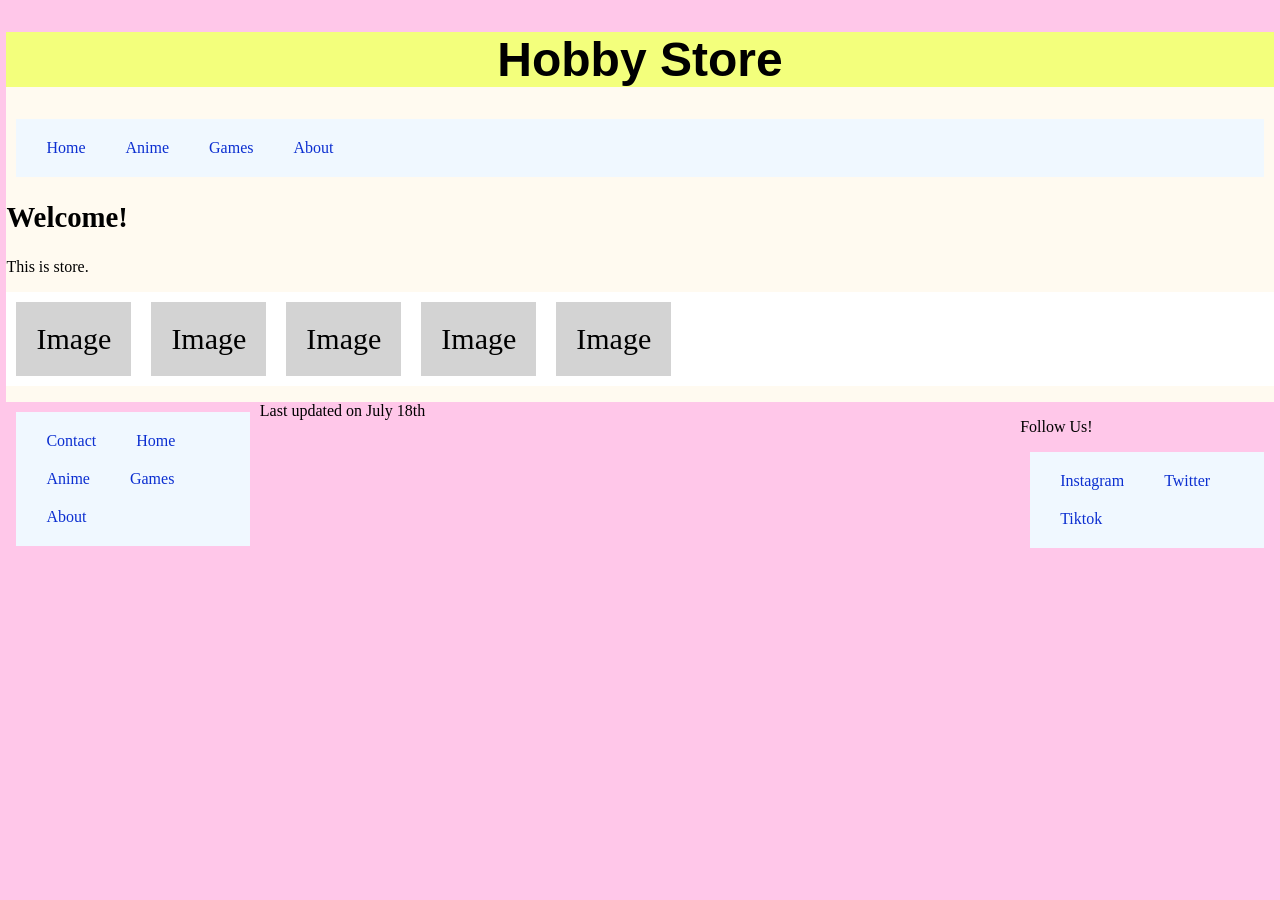
==== index.html @ 19286f65 "Update and rename project2home.html to index.html" ====
<!doctype html>
<html lang="en">
<head>
<meta charset="utf-8">
<meta name = "keywords"
  Content = "store, anime, games, hobby">
<link href = "project2.css" rel="stylesheet">
<title>project2home</title>
</head>

<body>

<h1>Hobby Store</h1>
	<nav>
		<ul> 
			<li><a href="index.html">Home</a></li>
			<li><a href="project2anime.html">Anime</a></li>
			<li><a href="project2games.html">Games</a></li>
			<li><a href="project2about.html">About</a></li>
		</ul>
	</nav>
<h2>Welcome!</h2>
<p>This is store.</p>


<div class="container">
	<div>Image</div>
	<div>Image</div>
	<div>Image</div>
	<div>Image</div>
	<div>Image</div>
</div>

<section>
<footer>
	<section id="leftcolumn">
		
		<nav>
			<ul> 
				<li><a href="mailto:cerritoscollege.example@gmail.com">Contact</a></li>
				<li><a href="project2home.html">Home</a></li>
				<li><a href="project2anime.html">Anime</a></li>
				<li><a href="project2games.html">Games</a></li>
				<li><a href="project2about.html">About</a></li>
			</ul>
		</nav>
	</section>
	<section id ="rightcolumn">
		<p>Follow Us!</p>
		<nav>
			<ul>
				<li><a href="https://instagram.com">Instagram</a></li>
				<li><a href="https://x.com">Twitter</a></li>
				<li><a href="https://tiktok.com">Tiktok</a></li>
			</ul>
		</nav>
	</section>
	
	<p>Last updated on July 18th</p>
	
	
</footer>
</section>

</body>
</html>
---- project2.css ----
@charset "utf-8";

/* CSS Document
HTML and Body Styles*/
html{background-color:hsla(323,100%,89%,1.00)}
body{color:rgba(0,0,0,1.00);
	background-color:floralwhite;
	font-size: 1em;
	width: 99%;
	margin-left:auto;
	margin-right:auto;	
	}

/*header 1*/
header {color: black}
h1 {color: black;
	background-color:#F3FF7C;
	text-align: center;
	font-size: 300%;
	font-family:"Gill Sans", "Gill Sans MT", "Myriad Pro", "DejaVu Sans Condensed", Helvetica, Arial, "sans-serif";
	}

/*header 2*/
h2 {color: black; 
	font-size: 180%;
	font-family:Cambria, "Hoefler Text", "Liberation Serif", Times, "Times New Roman", "serif";
	}


/* nav ul*/
nav ul{color: #0C2FD1;
	background-color:aliceblue;
	padding-bottom:10px;
	list-style-type: none;
	padding-left: 10px;
}
ul{
	list-style-type:none;
	margin:10px;
	padding:10px;
	overflow:hidden
}
ul li{
	float: left;
}
ul li a{
	display:block;
	color: #0C2FD1;
	text-align: left;
	padding: 10px 20px;
	text-decoration:none;
}
ul li a:hover{
	background-color:#A6FCF8;
}

/*Container*/
.container {
  display: inline-grid;
}
.container {
  display: flex;
  background-color: white;
}

.container div {
  background-color: lightgrey;
  margin: 10px;
  padding: 20px;
  font-size: 30px;
}



/*Section*/
section {color:black}
section#leftcolumn{
	clear:left;
	float:left;
	overflow:auto;
	width:20%;
}
section#rightcolumn {
	clear:right;
	float:right;
	overflow:auto;
	width:20%;
}
section#rightcolumn::after{
	clear:both;
	content:"";
	display:table;
	margin: 1% 1% 1% 1%;
}
section#leftcolumn::after{
	clear:both;
	content:"";
	display:table;
	margin: 1% 1% 1% 1%;
}

body>footer::after{
	clear:both;
	content:"";
	display:table;
}


/*footer*/
footer {
	color: black;
	clear:left;
	background-color:hsla(323,100%,89%,1.00);
	}
footer>p::after{
	clear:both;
	content:"";
	display:table;
}
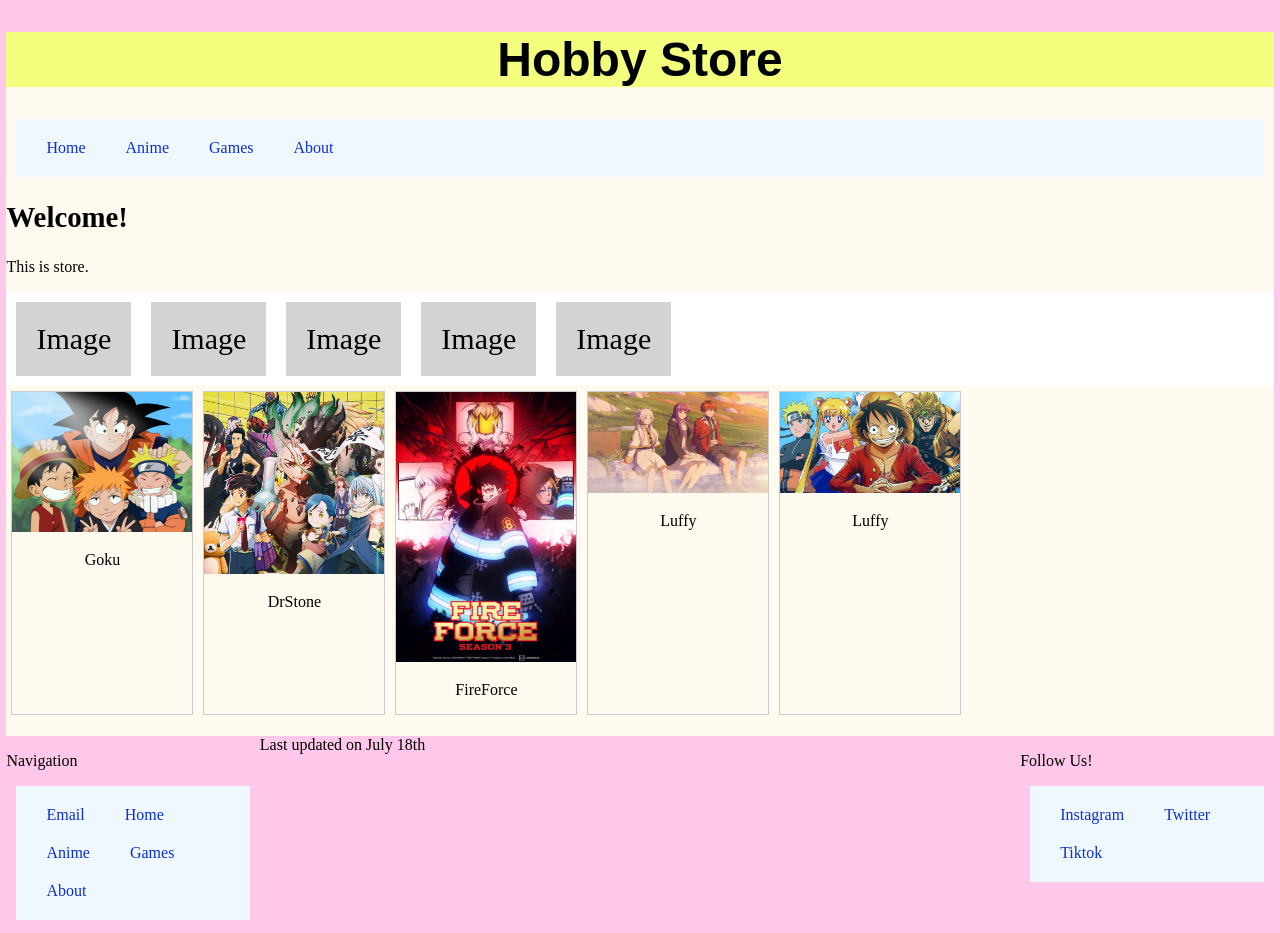
==== commit eea19a7f: "Add files via upload" ====
--- a/index.html
+++ b/index.html
@@ -31,13 +31,49 @@
 	<div>Image</div>
 </div>
 
+<div class="gallery">
+
+<div class="gallery-item">
+	<a target="_blank" href="image-big3.jpg">
+		<img src="image-big3.jpg" alt="Goku" width="600" height="400">
+	</a>
+<div class="desc">Goku</div>
+</div>
+
+<div class="gallery-item">
+	<a target="_blank" href="image-drstone.webp">
+		<img src="image-drstone.webp" alt="DrStone" width="600" height="400">
+	</a>
+<div class="desc">DrStone</div>
+</div>
+
+<div class="gallery-item">
+	<a target="_blank" href="image-fireforce.jpg">
+		<img src="image-fireforce.jpg" alt="FireForce" width="600" height="400">
+	</a>
+<div class="desc">FireForce</div>
+</div>
+<div class="gallery-item">
+	<a target="_blank" href="image-frieren.webp">
+ 		<img src="image-frieren.webp" alt="Frieren" width="600" height="400">
+	</a>
+<div class="desc">Luffy</div>
+	</div>
+<div class="gallery-item">
+	<a target="_blank" href="image-lsnd.webp">
+		<img src="image-lsnd.webp" alt="Luffy" width="600" height="400">
+	</a>
+<div class="desc">Luffy</div>
+</div>
+	</div>
+	
 <section>
 <footer>
 	<section id="leftcolumn">
-		
+		<p>Navigation</p>
 		<nav>
 			<ul> 
-				<li><a href="mailto:cerritoscollege.example@gmail.com">Contact</a></li>
+				<li><a href="mailto:cerritoscollege.example@gmail.com">Email</a></li>
 				<li><a href="project2home.html">Home</a></li>
 				<li><a href="project2anime.html">Anime</a></li>
 				<li><a href="project2games.html">Games</a></li>
--- a/project2.css
+++ b/project2.css
@@ -109,11 +109,86 @@
 /*footer*/
 footer {
 	color: black;
-	clear:left;
+	clear:both;
 	background-color:hsla(323,100%,89%,1.00);
 	}
 footer>p::after{
 	clear:both;
 	content:"";
+	margin-top: 40px;
+}
+
+
+
+/*About Us*/
+section#About{
+	clear:left;
+	float:left;
+	overflow:auto;
+	width:50%;
+}
+section#About::after{
+	clear:both;
+	content:"";
 	display:table;
+	margin: 1% 1% 10% 10%;
+}
+section#storefront{
+	clear:right;
+	float:right;
+	overflow:auto;
+	width:40%;
+}
+section#Contact{
+	clear:both;
+	float:left;
+	overflow:auto;
+	width:50%;
+}
+section#Contact::after{
+	clear:both;
+	content:"";
+	display:table;
+	margin: 1% 1% 10% 10%;
+}
+
+/*Gallery*/
+div.gallery {
+  display: flex;
+  flex-wrap: wrap;
+  justify-content: flex-start;
+	clear:both;
+}
+
+div.gallery-item {
+  margin: 5px;
+  border: 1px solid #ccc;
+  width: 180px;
+}
+
+div.gallery-item:hover {
+  border: 1px solid #777;
+}
+
+div.gallery-item img {
+  width: 100%;
+  height: auto;
+}
+
+div.gallery-item div.desc {
+  padding: 15px;
+  text-align: center;
+}
+
+
+
+/*input*/
+input {
+  width: 25%;
+	margin-left: 2%;
+}
+textarea{
+	width:50%;
+	overflow:scroll;
+	margin-left: 2%;
 }
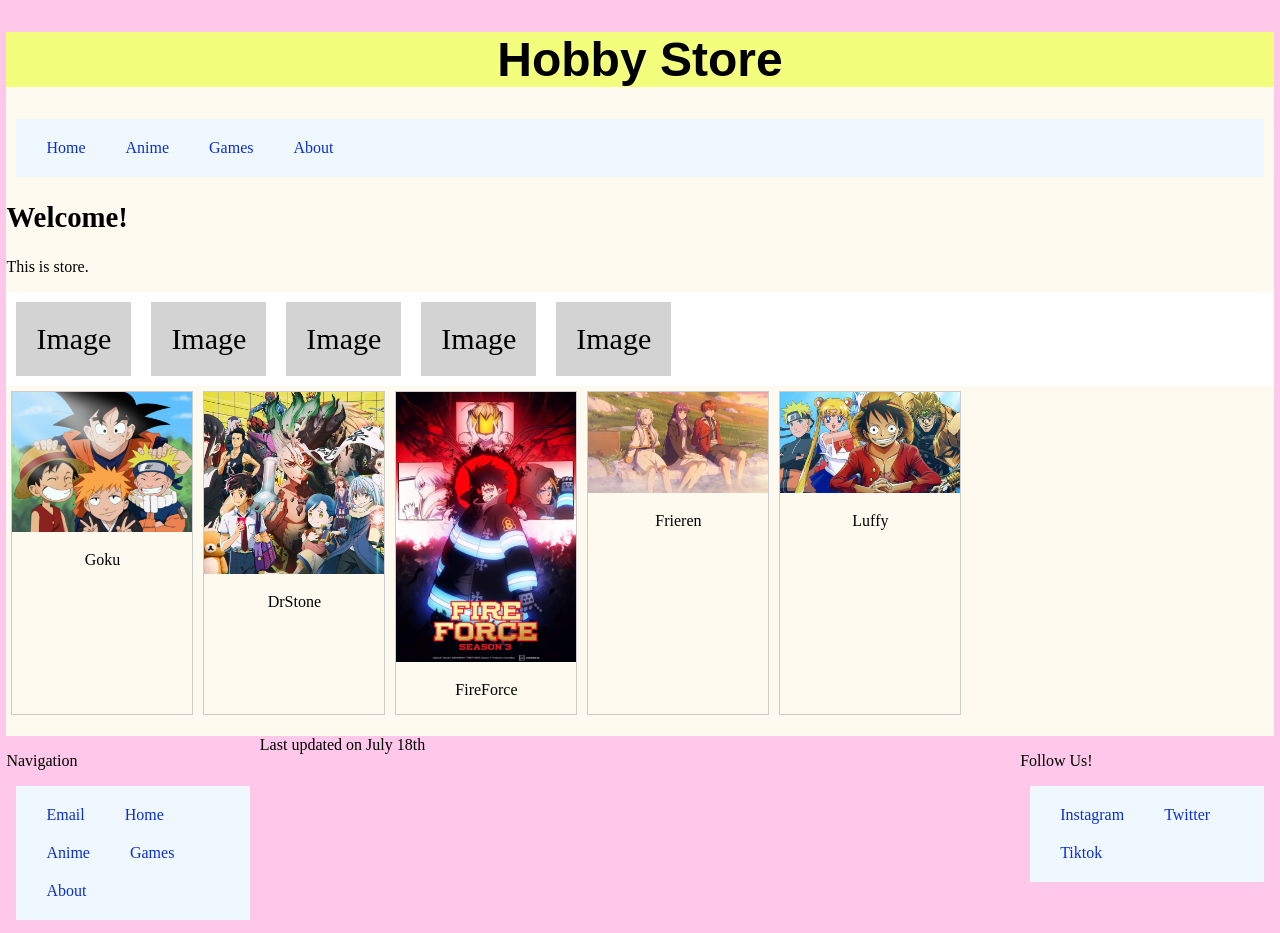
==== commit a8a68ee7: "Update index.html" ====
--- a/index.html
+++ b/index.html
@@ -16,7 +16,7 @@
 			<li><a href="index.html">Home</a></li>
 			<li><a href="project2anime.html">Anime</a></li>
 			<li><a href="project2games.html">Games</a></li>
-			<li><a href="project2about.html">About</a></li>
+			<li><a href="form.html">About</a></li>
 		</ul>
 	</nav>
 <h2>Welcome!</h2>
@@ -57,7 +57,7 @@
 	<a target="_blank" href="image-frieren.webp">
  		<img src="image-frieren.webp" alt="Frieren" width="600" height="400">
 	</a>
-<div class="desc">Luffy</div>
+<div class="desc">Frieren</div>
 	</div>
 <div class="gallery-item">
 	<a target="_blank" href="image-lsnd.webp">
@@ -74,10 +74,10 @@
 		<nav>
 			<ul> 
 				<li><a href="mailto:cerritoscollege.example@gmail.com">Email</a></li>
-				<li><a href="project2home.html">Home</a></li>
+				<li><a href="index.html">Home</a></li>
 				<li><a href="project2anime.html">Anime</a></li>
 				<li><a href="project2games.html">Games</a></li>
-				<li><a href="project2about.html">About</a></li>
+				<li><a href="form.html">About</a></li>
 			</ul>
 		</nav>
 	</section>
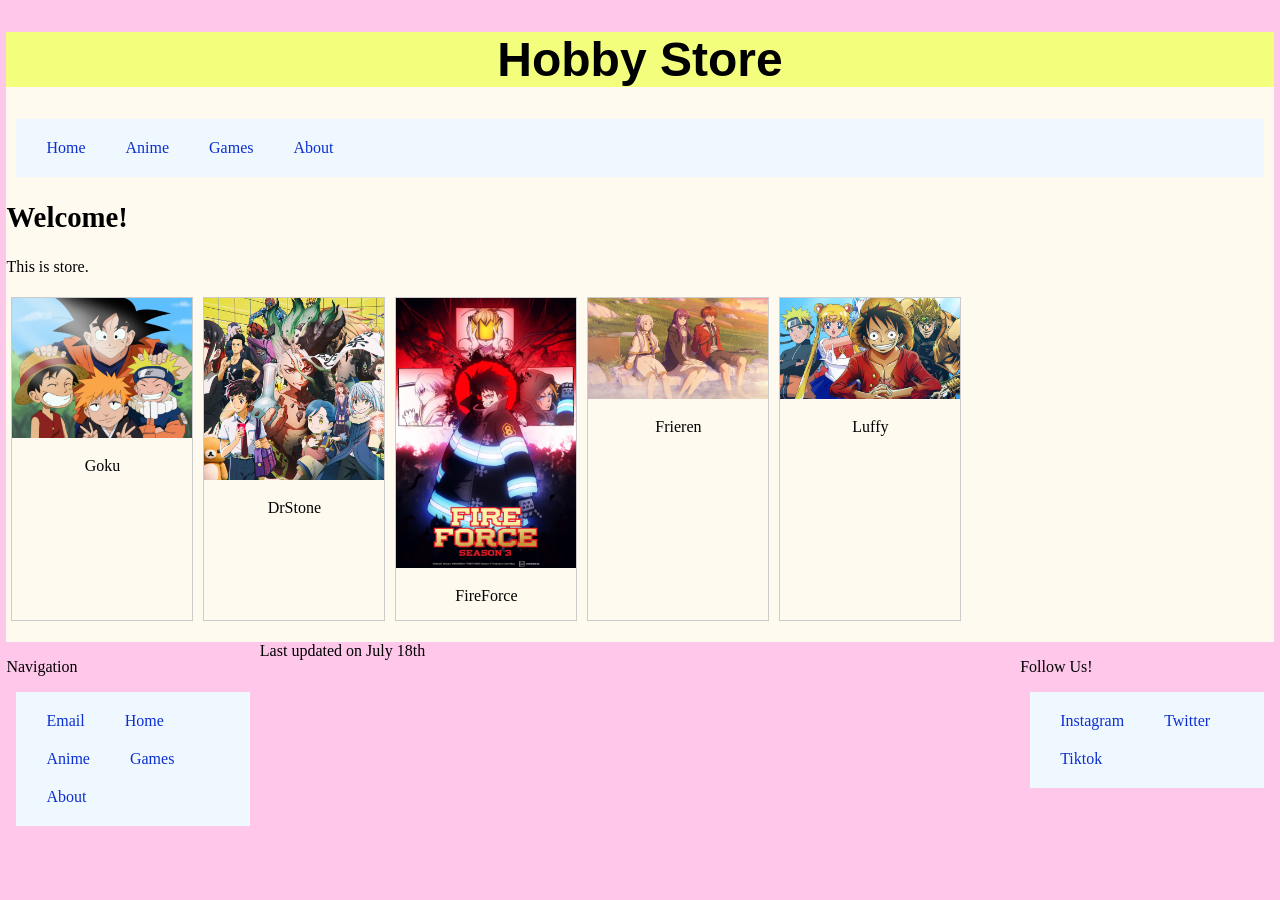
==== commit 231d9573: "Add files via upload" ====
--- a/index.html
+++ b/index.html
@@ -14,32 +14,21 @@
 	<nav>
 		<ul> 
 			<li><a href="index.html">Home</a></li>
-			<li><a href="project2anime.html">Anime</a></li>
-			<li><a href="project2games.html">Games</a></li>
-			<li><a href="form.html">About</a></li>
+			<li><a href="anime.html">Anime</a></li>
+			<li><a href="games.html">Games</a></li>
+			<li><a href="about.html">About</a></li>
 		</ul>
 	</nav>
 <h2>Welcome!</h2>
 <p>This is store.</p>
 
-
-<div class="container">
-	<div>Image</div>
-	<div>Image</div>
-	<div>Image</div>
-	<div>Image</div>
-	<div>Image</div>
-</div>
-
 <div class="gallery">
-
 <div class="gallery-item">
 	<a target="_blank" href="image-big3.jpg">
 		<img src="image-big3.jpg" alt="Goku" width="600" height="400">
 	</a>
 <div class="desc">Goku</div>
 </div>
-
 <div class="gallery-item">
 	<a target="_blank" href="image-drstone.webp">
 		<img src="image-drstone.webp" alt="DrStone" width="600" height="400">
@@ -75,9 +64,9 @@
 			<ul> 
 				<li><a href="mailto:cerritoscollege.example@gmail.com">Email</a></li>
 				<li><a href="index.html">Home</a></li>
-				<li><a href="project2anime.html">Anime</a></li>
-				<li><a href="project2games.html">Games</a></li>
-				<li><a href="form.html">About</a></li>
+				<li><a href="anime.html">Anime</a></li>
+				<li><a href="games.html">Games</a></li>
+				<li><a href="about.html">About</a></li>
 			</ul>
 		</nav>
 	</section>
--- a/project2.css
+++ b/project2.css
@@ -25,7 +25,11 @@
 	font-size: 180%;
 	font-family:Cambria, "Hoefler Text", "Liberation Serif", Times, "Times New Roman", "serif";
 	}
-
+/*header 5*/
+h3{color: red;
+font-size: 120%;
+font-family:Cambria, "Hoefler Text", "Liberation Serif", Times, "Times New Roman", "serif";
+	}
 
 /* nav ul*/
 nav ul{color: #0C2FD1;
@@ -191,4 +195,39 @@
 	width:50%;
 	overflow:scroll;
 	margin-left: 2%;
-}+}
+
+
+/*accordion*/
+$accordion-padding-y:                     1rem;
+$accordion-padding-x:                     1.25rem;
+$accordion-color:                         $body-color;
+$accordion-bg:                            $body-bg;
+$accordion-border-width:                  $border-width;
+$accordion-border-color:                  rgba($black, .125);
+$accordion-border-radius:                 $border-radius;
+$accordion-inner-border-radius:           subtract($accordion-border-radius, $accordion-border-width);
+
+$accordion-body-padding-y:                $accordion-padding-y;
+$accordion-body-padding-x:                $accordion-padding-x;
+
+$accordion-button-padding-y:              $accordion-padding-y;
+$accordion-button-padding-x:              $accordion-padding-x;
+$accordion-button-color:                  $accordion-color;
+$accordion-button-bg:                     $accordion-bg;
+$accordion-transition:                    $btn-transition, border-radius .15s ease;
+$accordion-button-active-bg:              tint-color($component-active-bg, 90%);
+$accordion-button-active-color:           shade-color($primary, 10%);
+
+$accordion-button-focus-border-color:     $input-focus-border-color;
+$accordion-button-focus-box-shadow:       $btn-focus-box-shadow;
+
+$accordion-icon-width:                    1.25rem;
+$accordion-icon-color:                    $accordion-button-color;
+$accordion-icon-active-color:             $accordion-button-active-color;
+$accordion-icon-transition:               transform .2s ease-in-out;
+$accordion-icon-transform:                rotate(-180deg);
+
+$accordion-button-icon:         url("data:image/svg+xml,<svg xmlns='http://www.w3.org/2000/svg' viewBox='0 0 16 16' fill='#{$accordion-icon-color}'><path fill-rule='evenodd' d='M1.646 4.646a.5.5 0 0 1 .708 0L8 10.293l5.646-5.647a.5.5 0 0 1 .708.708l-6 6a.5.5 0 0 1-.708 0l-6-6a.5.5 0 0 1 0-.708z'/></svg>");
+$accordion-button-active-icon:  url("data:image/svg+xml,<svg xmlns='http://www.w3.org/2000/svg' viewBox='0 0 16 16' fill='#{$accordion-icon-active-color}'><path fill-rule='evenodd' d='M1.646 4.646a.5.5 0 0 1 .708 0L8 10.293l5.646-5.647a.5.5 0 0 1 .708.708l-6 6a.5.5 0 0 1-.708 0l-6-6a.5.5 0 0 1 0-.708z'/></svg>");
+
